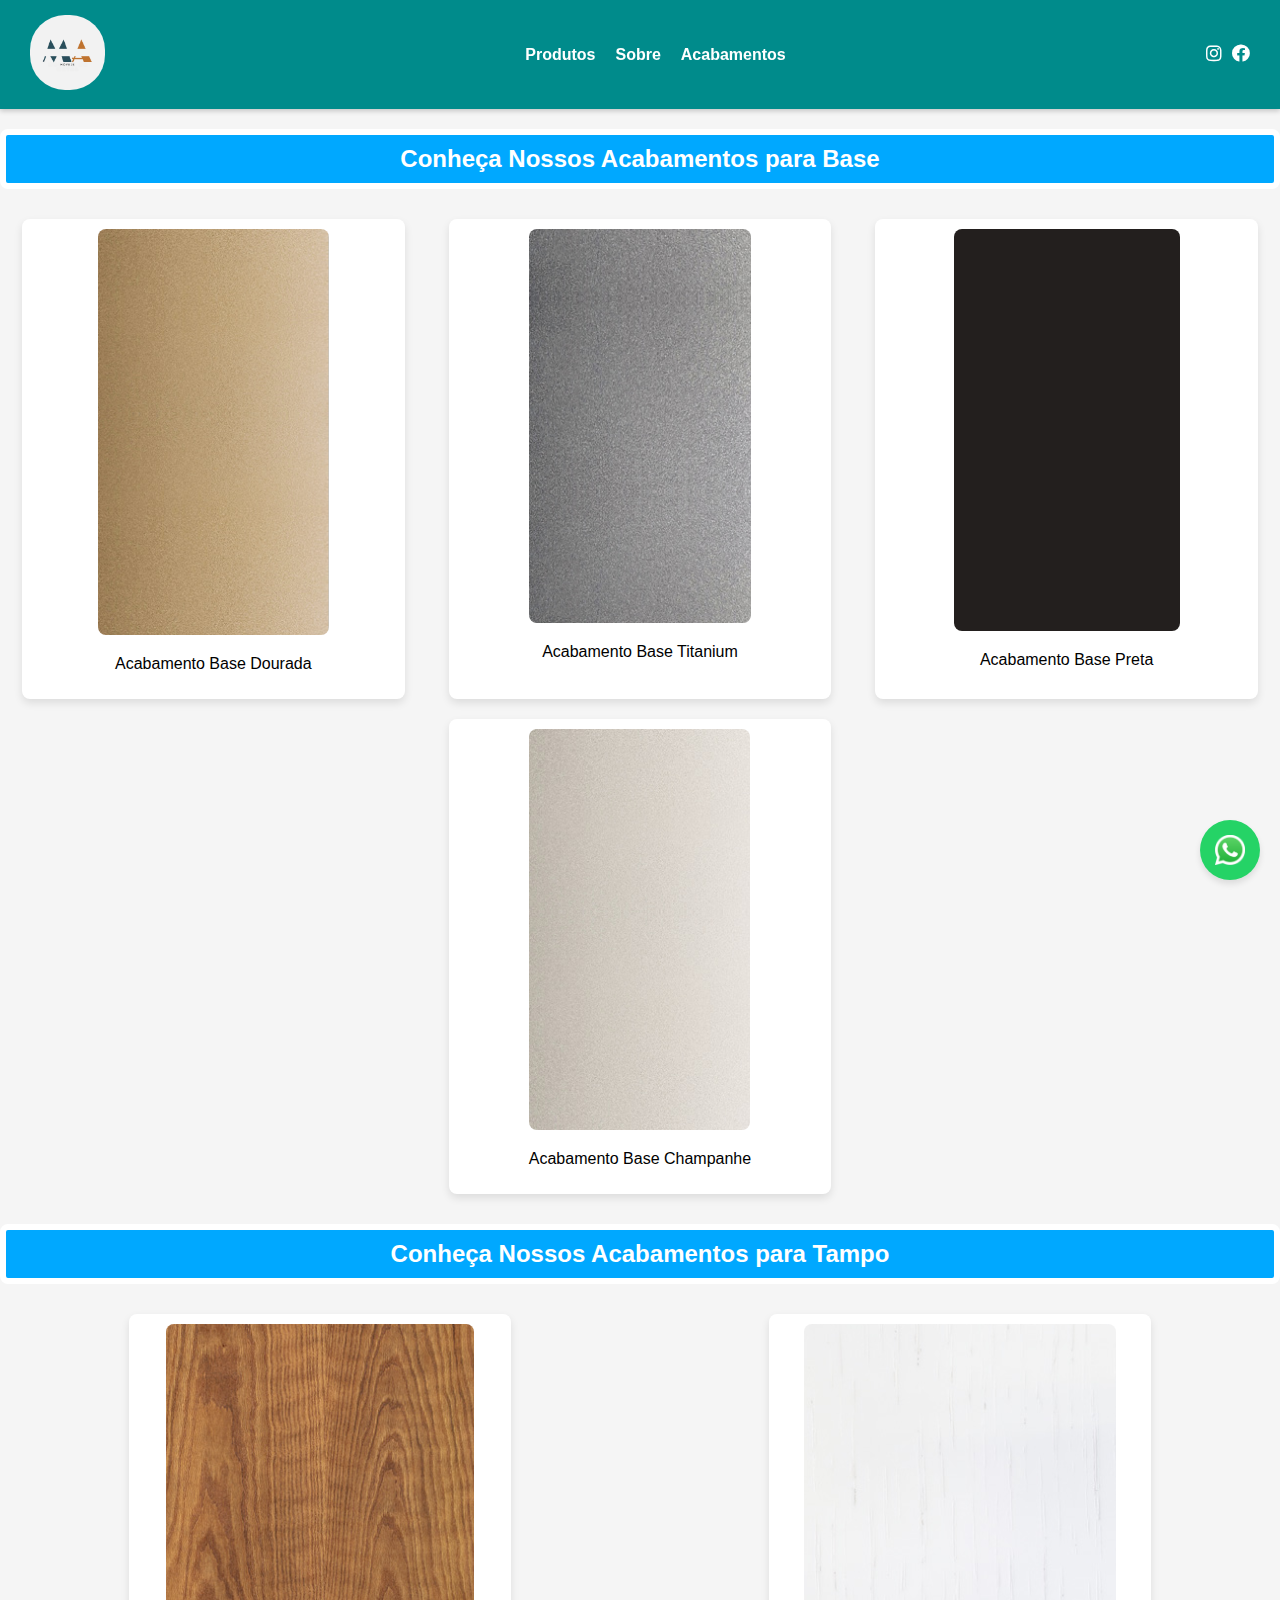
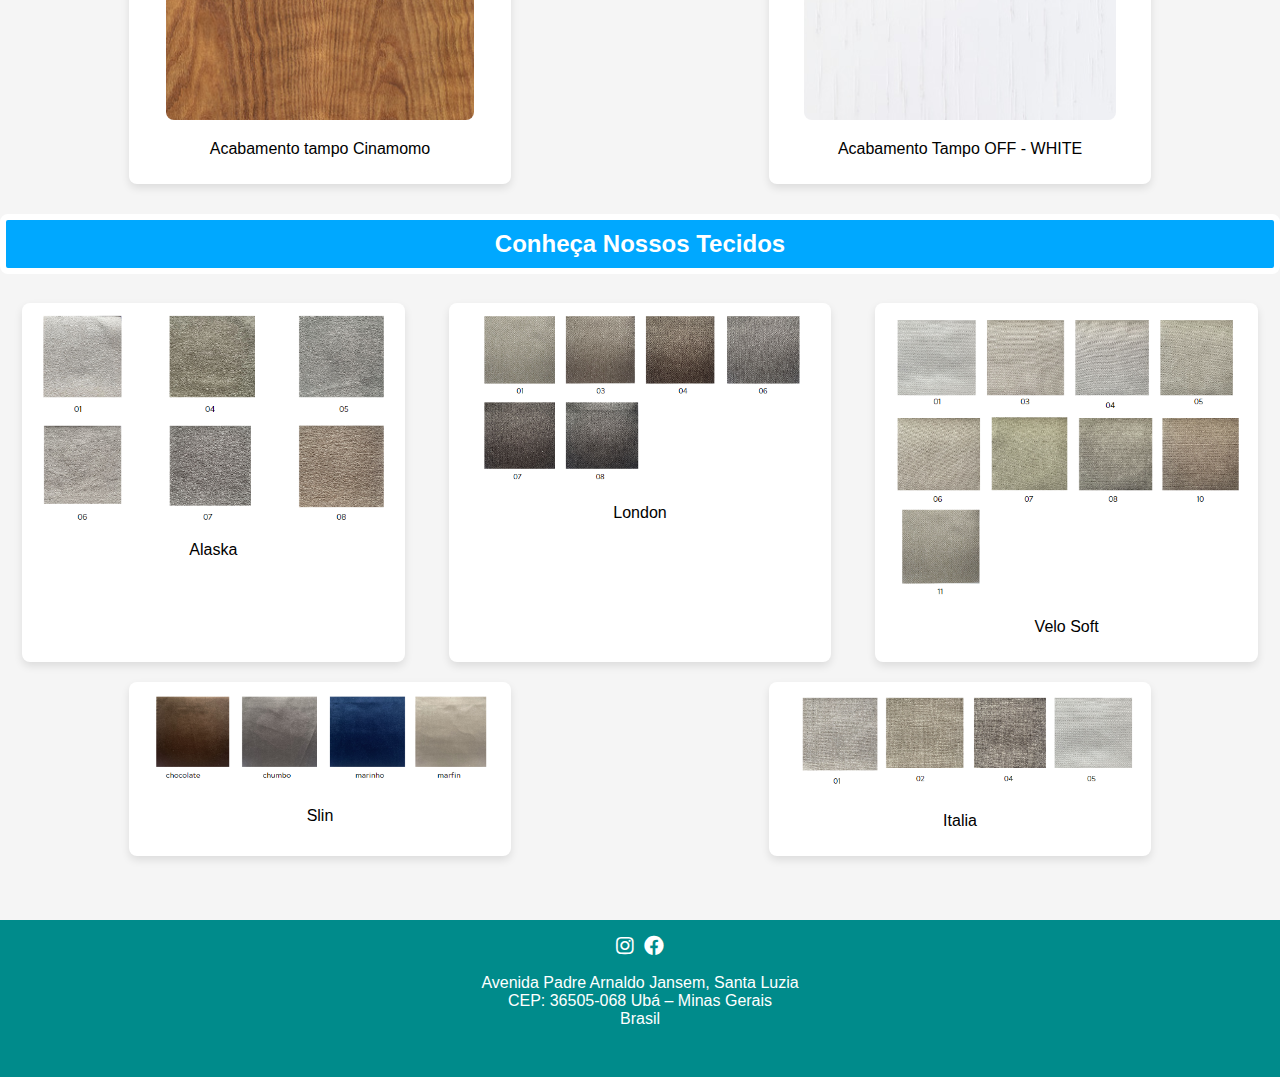
==== Acabamento.html @ 429f053c "Add files via upload" ====
<!DOCTYPE html>
<html lang="pt-br">

<head>
    <meta charset="UTF-8">
    <meta name="viewport" content="width=device-width, initial-scale=1.0">
    <title>M.A | M.A Móveis</title>
    <link rel="stylesheet" href="styleacaba.css">
    <link rel="stylesheet" href="https://cdnjs.cloudflare.com/ajax/libs/font-awesome/5.15.4/css/all.min.css">
    <!-- Font Awesome para ícones -->
</head>

<body>
    <header>
        <div class="logo">
            <a href="index.html"> <img src="fotos para ss/LOGO.png" alt="Logo da Loja"></a>
        </div>
        <nav>
            <ul>
                <li><a href="Produtos.html">Produtos</a></li>
                <li><a href="Sobre.html">Sobre</a></li>
                <li><a href="#">Acabamentos</a></li>
            </ul>
        </nav>
        <div class="redes-sociais">
            <a href="https://www.instagram.com/m.a.moveisc/?utm_source=ig_web_button_share_sheet" target=”_blank”><i
                    class="fab fa-instagram"></i></a>
            <a href="https://www.facebook.com/profile.php?id=61560566780074&mibextid=ZbWKwL" target=”_blank”><i
                    class="fab fa-facebook"></i></a>
        </div>
    </header>

    <section class="produtos-section">
        <h2>Conheça Nossos Acabamentos para Base</h2>

        <section class="gallery">
            <div class="gallery-item">
                <img src="fotos para ss/dourado.png" alt="Acabamento 1">
                <p>Acabamento Base Dourada</p>
            </div>
            <div class="gallery-item">
                <img src="fotos para ss/titanium.png" alt="Acabamento 2">
                <p>Acabamento Base Titanium</p>
            </div>
            <div class="gallery-item">
                <img src="fotos para ss/preta.png" alt="Acabamento 3">
                <p>Acabamento Base Preta</p>
            </div>
            <div class="gallery-item">
                <img src="fotos para ss/champ.png" alt="Acabamento 3">
                <p>Acabamento Base Champanhe</p>
            </div>
        </section>

        <section>
            <h2>Conheça Nossos Acabamentos para Tampo</h2>

            <section class="gallery">
                <div class="gallery-item">
                    <img src="fotos para ss/cina.png" alt="Acabamento 2">
                    <p>Acabamento tampo Cinamomo</p>
                </div>

                <div class="gallery-item">
                    <img src="fotos para ss/off.png" alt="Acabamento 1">
                    <p>Acabamento Tampo OFF - WHITE</p>
                </div>
            </section>

            <section>
                <h2>Conheça Nossos Tecidos</h2>
                <section class="gallery">
                    <div class="gallery-item">
                        <img src="fotos para ss/als.png" alt="Acabamento 2">
                        <p>Alaska</p>
                    </div>


                    <div class="gallery-item">
                        <img src="fotos para ss/LONDON.png" alt="Acabamento 1">
                        <p>London</p>
                    </div>

                    <div class="gallery-item">
                        <img src="fotos para ss/velo.png" alt="Acabamento 2">
                        <p>Velo Soft</p>
                    </div>

                    <div class="gallery-item">
                        <img src="fotos para ss/slin.png" alt="Acabamento 1">
                        <p>Slin</p>
                    </div>

                    <div class="gallery-item">
                        <img src="fotos para ss/italia.png" alt="Acabamento 1">
                        <p>Italia</p>
                    </div>

                    </main>
                </section>
                <br><br><br>
                <footer>
                    <div class="redes-sociais-footer">
                        <a href="https://www.instagram.com/m.a.moveisc/?utm_source=ig_web_button_share_sheet"
                            target=”_blank”><i class="fab fa-instagram"></i></a>
                        <a href="https://www.facebook.com/profile.php?id=61560566780074&mibextid=ZbWKwL"
                            target=”_blank”><i class="fab fa-facebook"></i></a>
                        <a href="https://wa.me/553299451010" class="whatsapp-button" target="_blank">
                            <img src="fotos para ss/whatsapp-logo-1-1.png" alt="WhatsApp" class="whatsapp-icon">
                        </a>

                    </div>

                    <p>Avenida Padre Arnaldo Jansem, Santa Luzia<br>
                        CEP: 36505-068
                        Ubá – Minas Gerais <br>
                        Brasil <br><br>
                    </P>
                </footer>

</body>

</html>
---- styleacaba.css ----
body, html {
    margin: 0;
    padding: 0;
    width: 100%;
    height: 100%;
    font-family: Arial, sans-serif;
    display: flex;
    flex-direction: column;
    background-color:whitesmoke;
}

header {
    background-color: rgba(0, 139, 139);
    color: white;
    display: flex;
    justify-content: space-between;
    align-items: center;
    padding: 15px 30px;
    box-shadow: 0 2px 5px rgba(0, 0, 0, 0.2);
    position: sticky;
    top: 0;
    z-index: 1000;
}

header .logo {
    display: flex;
    align-items: center;
}

header .logo img {
    width: 75px; /* Ajuste o tamanho da logo conforme necessário */
    border-radius: 35px;
}

header nav ul {
    list-style: none;
    padding: 0;
    margin: 0;
    display: flex;
    gap: 20px;
}

header nav ul li {
    margin: 0;
}

header nav ul li a {
    color: white;
    text-decoration: none;
    font-weight: bold;
    transition: color 0.3s;
}

header nav ul li a:hover {
    color: #ffa500;
}

.redes-sociais {
    display: flex;
    gap: 10px;
}


.redes-sociais a {
    color: white;
    text-decoration: none;
    font-size: 18px;
    transition: color 0.3s;
}

.redes-sociais a:hover {
    color: #ffa500;
}

.redes-sociais-footer {
    display: flex;
    justify-content: center;
    gap: 10px;
    margin-bottom: 10px;
}

.redes-sociais-footer a {
    color: white;
    text-decoration: none;
    font-size: 20px;
}
footer {
    background-color: rgba(0, 139, 139);
    color: white;
    text-align: center;
    padding: 15px 0;
    position: relative;
    width: 100%;
    margin-top: auto;
}

/* Estilos Responsivos */
@media (max-width: 1024px) {
    .produtos .produto {
        width: calc(50% - 20px); /* Ajusta a largura para duas colunas */
    }
}

@media (max-width: 768px) {
    header {
        flex-direction: column;
        align-items: center;
        padding: 15px;
    }

    header .logo {
        margin-bottom: 10px;
    }

    header nav ul {
        flex-direction: column;
        gap: 10px;
    }

    .redes-sociais {
        margin-top: 10px;
    }

    .redes-sociais a {
        font-size: 24px;
    }

    .redes-sociais-footer {
        margin-top: 10px;
    }
}



@media (max-width: 480px) {
    .imagem-container.maior {
        height: 60vh; /* Ajuste a altura conforme necessário */
    }

    .imagem-container.menor {
        flex-direction: column;
        width: 10px; 
    }}

    .whatsapp-button {
        position: fixed;
        bottom: 20px;
        right: 20px;
        display: flex;
        align-items: center;
        justify-content: center;
        background-color: #25d366;
        color: white;
        width: 60px;
        height: 60px;
        border-radius: 50%;
        text-decoration: none;
        box-shadow: 0 4px 6px rgba(0, 0, 0, 0.1);
        transition: background-color 0.3s, transform 0.3s;
        z-index: 1000;
    }
    
    .whatsapp-button:hover {
        background-color: #1ebe57;
        transform: scale(1.1);
    }
    
    .whatsapp-icon {
        width: 30px;
        height: 30px;
    }


    main {
        padding: 20px;
    }
    
    .gallery {
        display: flex;
        flex-wrap: wrap;
        justify-content: space-around;
    }
    
    .gallery-item {
        background-color: white;
        margin: 10px;
        padding: 10px;
        border-radius: 8px;
        box-shadow: 0 4px 8px rgba(0, 0, 0, 0.1);
        width: calc(33% - 40px);
        box-sizing: border-box;
        text-align: center;
    }
    
    .gallery-item img {
        max-width: 100%;
        height: auto;
        border-radius: 8px;
    }

   

    h2{
    border: 6px solid white; 
    padding: 10px; 
    border-radius: 8px; 
    display: inline-block; 
    background-color: #00a8ff ; 
    color: white;
    display: flex;
    justify-content: center; /* Centraliza horizontalmente */
  
    }
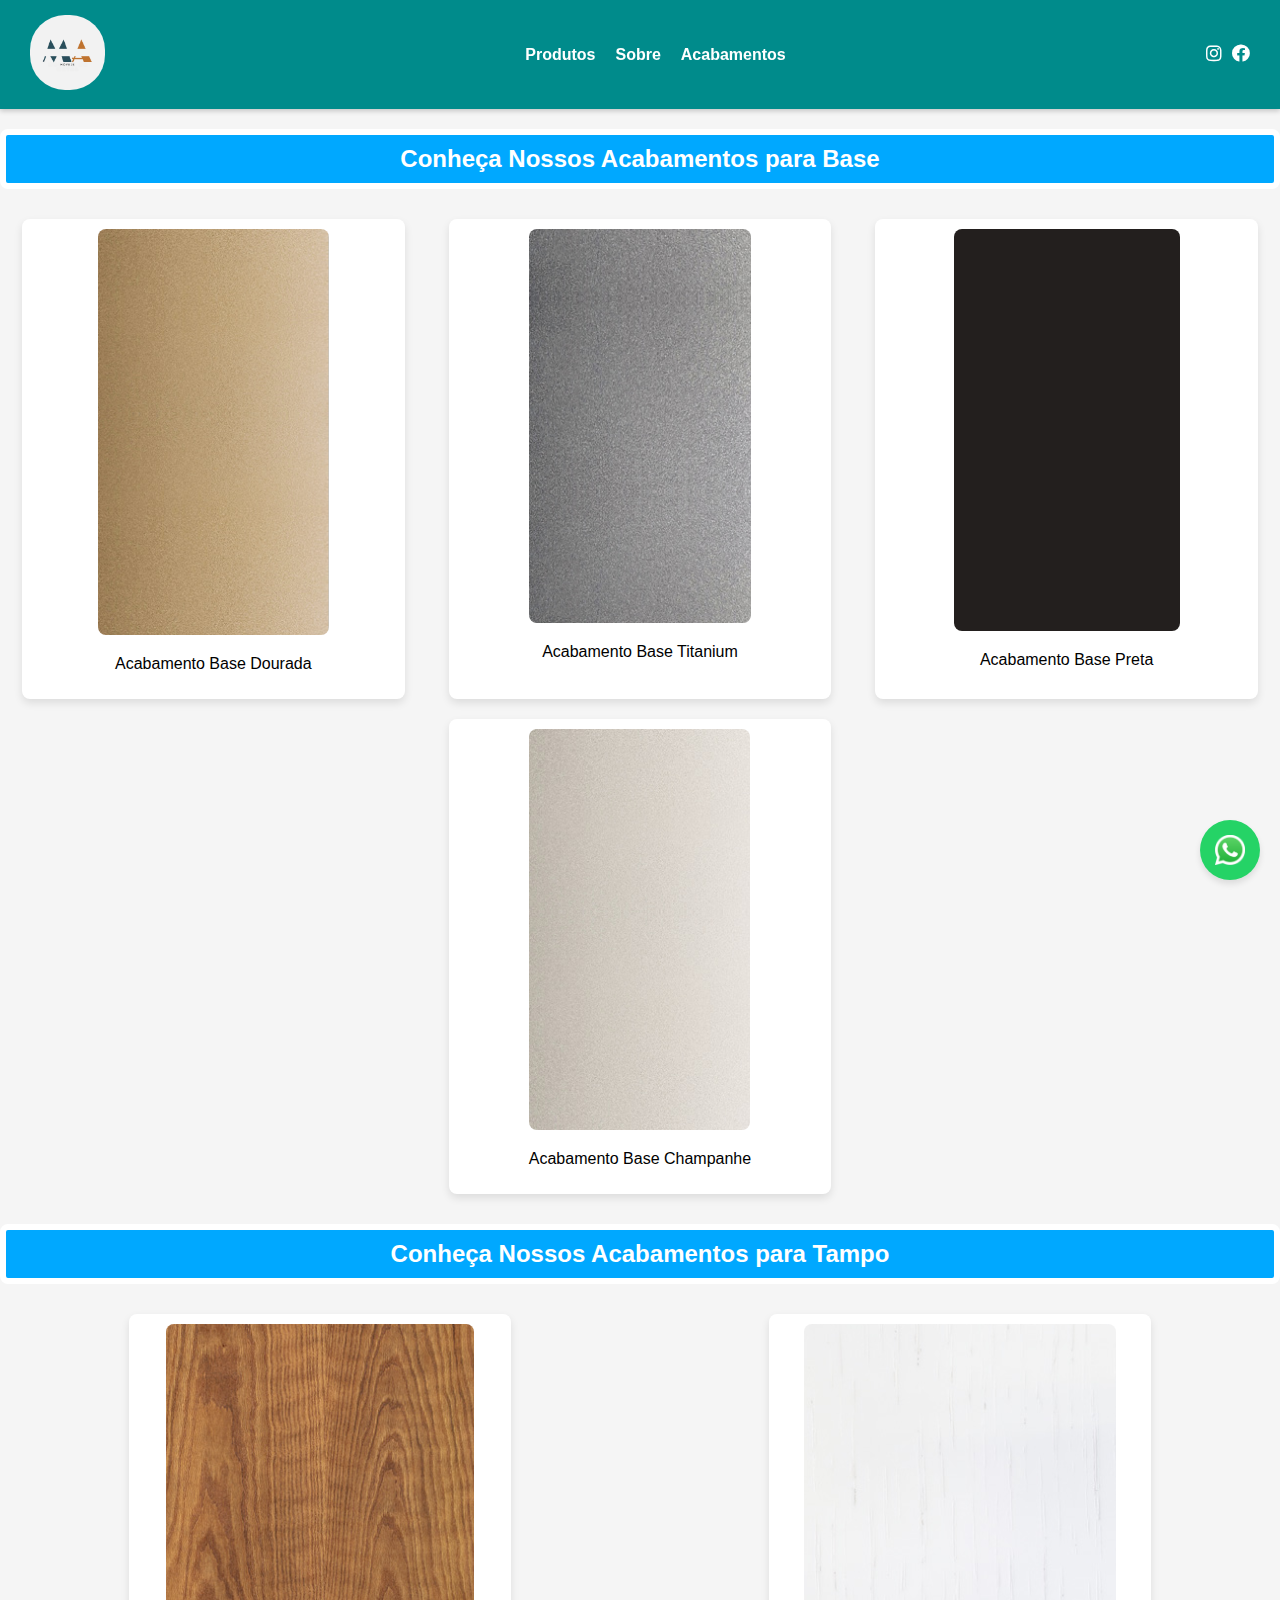
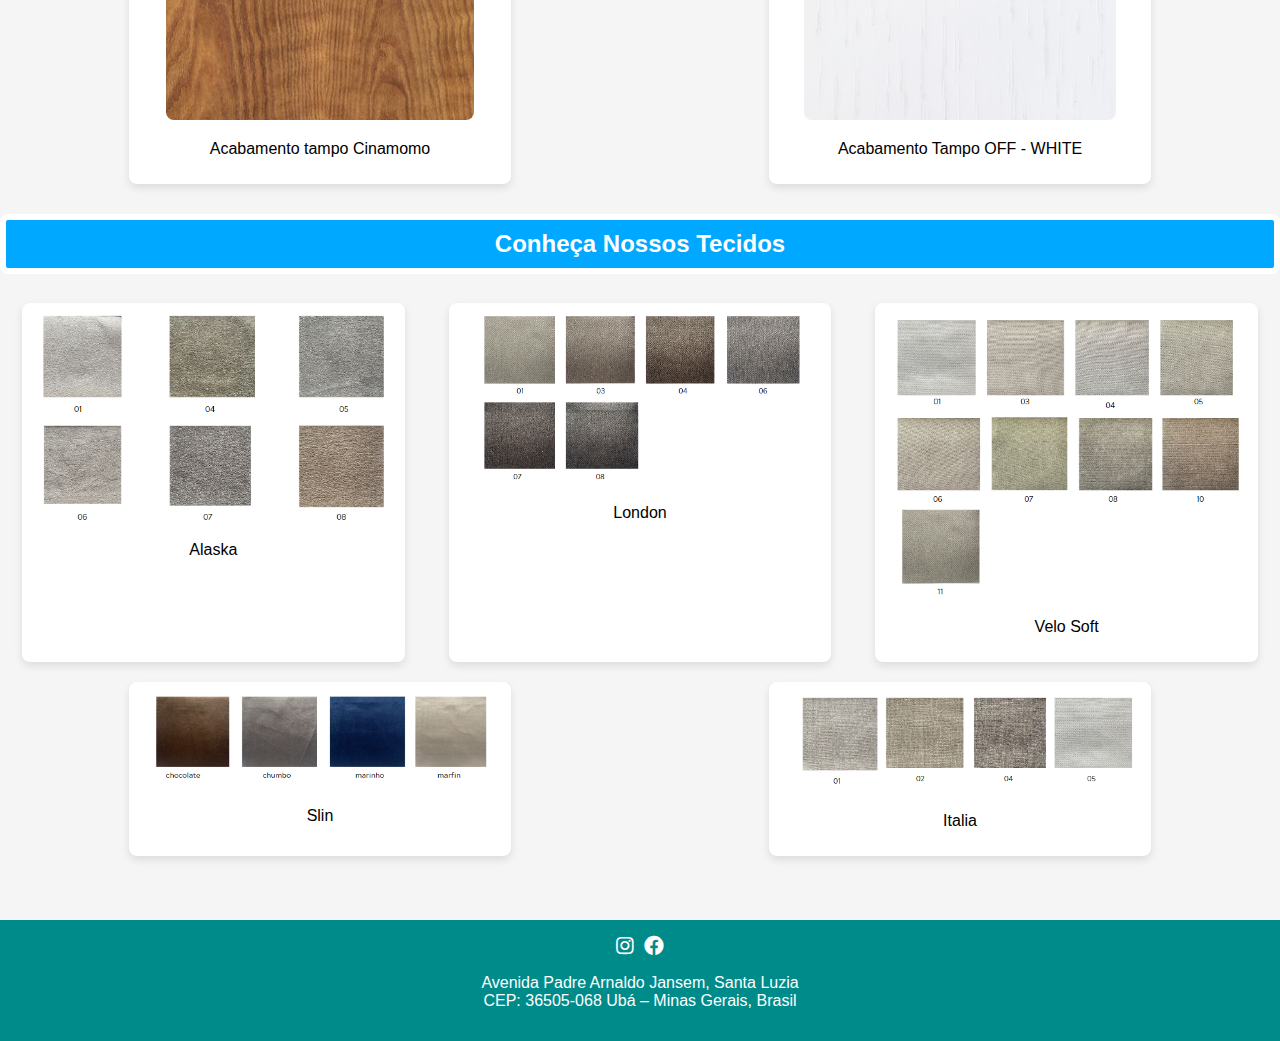
==== commit 8ba61180: "commitfim" ====
--- a/Acabamento.html
+++ b/Acabamento.html
@@ -113,8 +113,8 @@
 
                     <p>Avenida Padre Arnaldo Jansem, Santa Luzia<br>
                         CEP: 36505-068
-                        Ubá – Minas Gerais <br>
-                        Brasil <br><br>
+                        Ubá – Minas Gerais,
+                        Brasil 
                     </P>
                 </footer>
 
--- a/styleacaba.css
+++ b/styleacaba.css
@@ -6,7 +6,7 @@
     font-family: Arial, sans-serif;
     display: flex;
     flex-direction: column;
-    background-color:whitesmoke;
+    background-color: whitesmoke;
 }
 
 header {
@@ -60,7 +60,6 @@
     gap: 10px;
 }
 
-
 .redes-sociais a {
     color: white;
     text-decoration: none;
@@ -84,6 +83,7 @@
     text-decoration: none;
     font-size: 20px;
 }
+
 footer {
     background-color: rgba(0, 139, 139);
     color: white;
@@ -94,7 +94,30 @@
     margin-top: auto;
 }
 
-/* Estilos Responsivos */
+.imagens-section {
+    display: flex;
+    justify-content: center;
+    gap: 20px;
+    padding: 20px;
+    flex-wrap: wrap;
+}
+
+.imagem-container {
+    overflow: hidden;
+    border: 5px solid #ddd;
+    box-shadow: 0 2px 5px rgba(0, 0, 0, 0.2);
+    border-radius: 10px;
+    display: flex;
+    justify-content: center;
+    width: calc(50% - 20px); /* Ajuste para contêineres lado a lado */
+}
+
+.imagem-container img {
+    width: 100%;
+    height: auto;
+    object-fit: cover;
+}
+
 @media (max-width: 1024px) {
     .produtos .produto {
         width: calc(50% - 20px); /* Ajusta a largura para duas colunas */
@@ -128,87 +151,95 @@
     .redes-sociais-footer {
         margin-top: 10px;
     }
-}
-
-
+
+    .imagens-section {
+        flex-direction: column;
+        align-items: center;
+    }
+
+    .imagem-container {
+        width: 100%;
+        margin-bottom: 20px;
+    }
+}
 
 @media (max-width: 480px) {
-    .imagem-container.maior {
-        height: 60vh; /* Ajuste a altura conforme necessário */
-    }
-
-    .imagem-container.menor {
-        flex-direction: column;
-        width: 10px; 
-    }}
-
-    .whatsapp-button {
-        position: fixed;
-        bottom: 20px;
-        right: 20px;
-        display: flex;
+    .imagens-section {
+        flex-direction: column;
         align-items: center;
-        justify-content: center;
-        background-color: #25d366;
-        color: white;
-        width: 60px;
-        height: 60px;
-        border-radius: 50%;
-        text-decoration: none;
-        box-shadow: 0 4px 6px rgba(0, 0, 0, 0.1);
-        transition: background-color 0.3s, transform 0.3s;
-        z-index: 1000;
-    }
-    
-    .whatsapp-button:hover {
-        background-color: #1ebe57;
-        transform: scale(1.1);
-    }
-    
-    .whatsapp-icon {
-        width: 30px;
-        height: 30px;
-    }
-
-
-    main {
-        padding: 20px;
-    }
-    
-    .gallery {
-        display: flex;
-        flex-wrap: wrap;
-        justify-content: space-around;
-    }
-    
-    .gallery-item {
-        background-color: white;
-        margin: 10px;
-        padding: 10px;
-        border-radius: 8px;
-        box-shadow: 0 4px 8px rgba(0, 0, 0, 0.1);
-        width: calc(33% - 40px);
-        box-sizing: border-box;
-        text-align: center;
-    }
-    
-    .gallery-item img {
-        max-width: 100%;
-        height: auto;
-        border-radius: 8px;
-    }
-
-   
-
-    h2{
-    border: 6px solid white; 
-    padding: 10px; 
-    border-radius: 8px; 
-    display: inline-block; 
-    background-color: #00a8ff ; 
-    color: white;
-    display: flex;
-    justify-content: center; /* Centraliza horizontalmente */
-  
-    }
-    +    }
+
+    .imagem-container {
+        width: 100%;
+        margin-bottom: 20px;
+    }
+
+    .produtos .produto {
+        width: 100%;
+    }
+}
+
+.whatsapp-button {
+    position: fixed;
+    bottom: 20px;
+    right: 20px;
+    display: flex;
+    align-items: center;
+    justify-content: center;
+    background-color: #25d366;
+    color: white;
+    width: 60px;
+    height: 60px;
+    border-radius: 50%;
+    text-decoration: none;
+    box-shadow: 0 4px 6px rgba(0, 0, 0, 0.1);
+    transition: background-color 0.3s, transform 0.3s;
+    z-index: 1000;
+}
+
+.whatsapp-button:hover {
+    background-color: #1ebe57;
+    transform: scale(1.1);
+}
+
+.whatsapp-icon {
+    width: 30px;
+    height: 30px;
+}
+
+main {
+    padding: 20px;
+}
+
+.gallery {
+    display: flex;
+    flex-wrap: wrap;
+    justify-content: space-around;
+}
+
+.gallery-item {
+    background-color: white;
+    margin: 10px;
+    padding: 10px;
+    border-radius: 8px;
+    box-shadow: 0 4px 8px rgba(0, 0, 0, 0.1);
+    width: calc(33% - 40px);
+    box-sizing: border-box;
+    text-align: center;
+}
+
+.gallery-item img {
+    max-width: 100%;
+    height: auto;
+    border-radius: 8px;
+}
+
+h2 {
+    border: 6px solid white;
+    padding: 10px;
+    border-radius: 8px;
+    background-color: #00a8ff;
+    color: white;
+    display: flex;
+    justify-content: center;
+}
